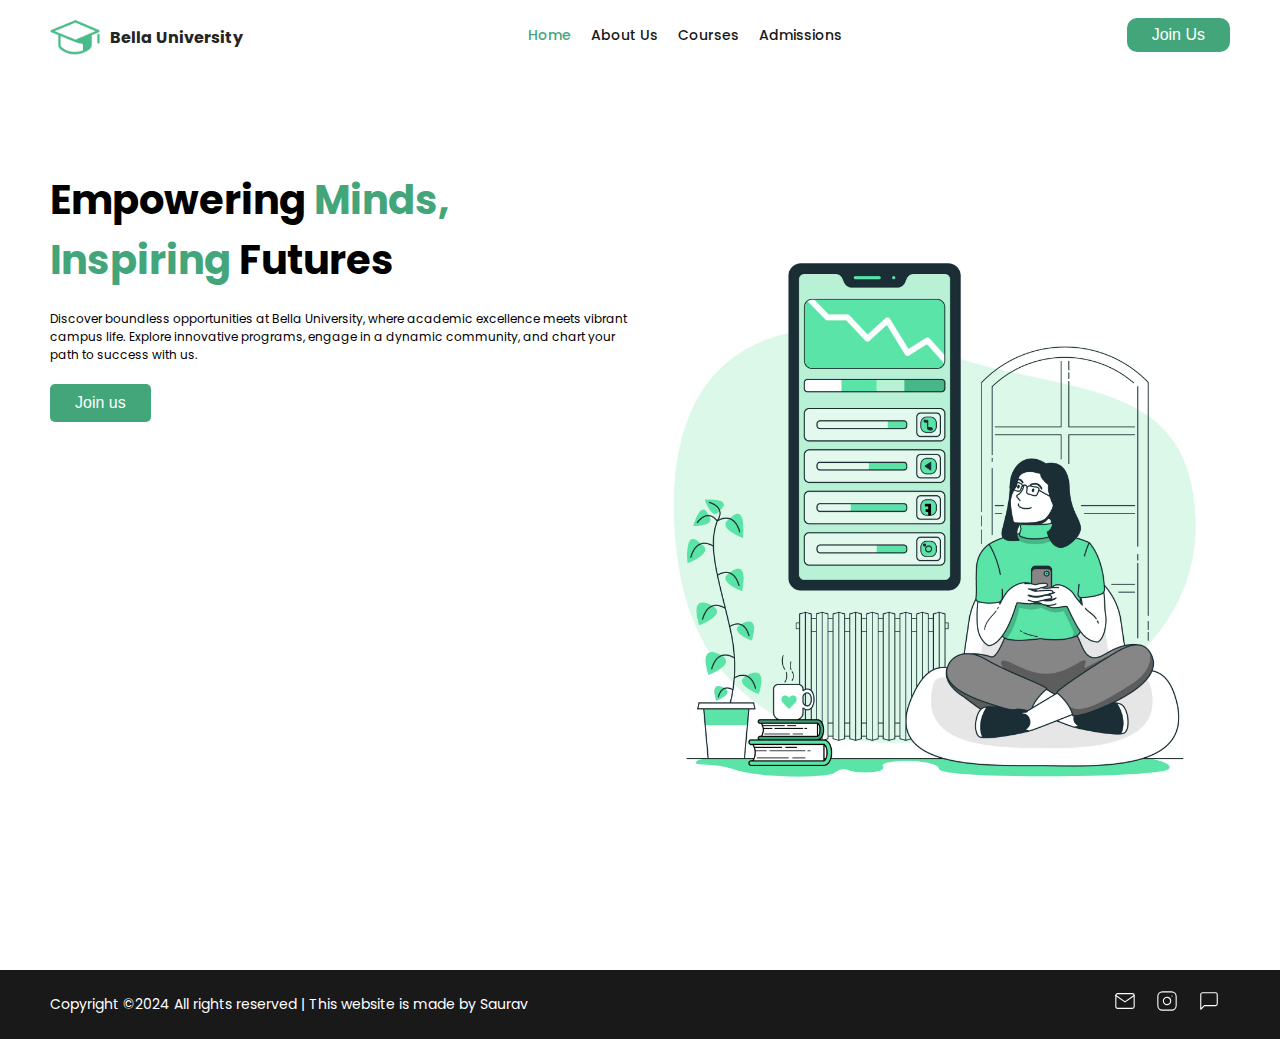
==== index.html @ 1e6ecb29 "first commit" ====
<!DOCTYPE html>
<html lang="en">
  <head>
    <meta charset="UTF-8" />
    <meta name="viewport" content="width=device-width, initial-scale=1.0" />
    <title>Bella University</title>
    <link rel="preconnect" href="https://fonts.googleapis.com" />
    <link rel="preconnect" href="https://fonts.gstatic.com" crossorigin />
    <link
      href="https://fonts.googleapis.com/css2?family=Poppins:ital,wght@0,100;0,200;0,300;0,400;0,500;0,600;0,700;0,800;0,900;1,100;1,200;1,300;1,400;1,500;1,600;1,700;1,800;1,900&display=swap"
      rel="stylesheet"
    />
    <link rel="stylesheet" href="style.css" />
  </head>
  <body>
    <nav>
      <!-- Nav Logo -->
      <div class="logo_div">
        <img src="Images/logo.png" alt="logo" width="50px" />
        <p>Bella University</p>
      </div>

      <!-- Nav Links -->
      <ul>
        <li>
          <a style="color: #43a67b" href="index.html">Home</a>
        </li>
        <li>
          <a href="about.html">About Us</a>
        </li>
        <li>
          <a href="courses.html">Courses</a>
        </li>
        <li>
          <a href="admissions.html">Admissions</a>
        </li>
      </ul>

      <!-- Nav Button -->
      <div>
        <button>Join Us</button>
      </div>

      <!-- Hamburger -->

      <svg
        id="hamburger"
        xmlns="http://www.w3.org/2000/svg"
        width="22"
        height="22"
        viewBox="0 0 24 24"
        fill="none"
        stroke="currentColor"
        stroke-width="2"
        stroke-linecap="round"
        stroke-linejoin="round"
        class="feather feather-menu"
      >
        <line x1="3" y1="12" x2="21" y2="12"></line>
        <line x1="3" y1="6" x2="21" y2="6"></line>
        <line x1="3" y1="18" x2="21" y2="18"></line>
      </svg>
    </nav>

    <header>
      <div class="hero_head_div">
        <h1>
          Empowering
          <span class="highlight_text"
            >Minds,<br class="responsive" />
            Inspiring</span
          >
          Futures
        </h1>
        <h2>
          Discover boundless opportunities at Bella University, where academic
          excellence meets vibrant campus life. Explore innovative programs,
          engage in a dynamic community, and chart your path to success with us.
        </h2>
        <button class="header_btn">Join us</button>
      </div>
      <div class="hero_img_div">
        <img width="100%" src="Images/hero.jpg" alt="hero" />
      </div>
    </header>
    <footer>
      <!-- <ul class="footer_links">
        <li>
          <a href="index.html">Home</a>
        </li>
        <li>
          <a href="index.html">About Us</a>
        </li>
        <li>
          <a href="index.html">Cources</a>
        </li>
        <li>
          <a href="index.html">Admissions</a>
        </li>
      </ul> -->

      <!-- Social Media -->
      <ul class="footer_social">
        <li>
          <svg
            xmlns="http://www.w3.org/2000/svg"
            width="22"
            height="22"
            viewBox="0 0 24 24"
            fill="none"
            stroke="currentColor"
            stroke-width="1.2"
            stroke-linecap="round"
            stroke-linejoin="round"
            class="feather feather-mail"
          >
            <path
              d="M4 4h16c1.1 0 2 .9 2 2v12c0 1.1-.9 2-2 2H4c-1.1 0-2-.9-2-2V6c0-1.1.9-2 2-2z"
            ></path>
            <polyline points="22,6 12,13 2,6"></polyline>
          </svg>
        </li>
        <li>
          <svg
            xmlns="http://www.w3.org/2000/svg"
            width="22"
            height="22"
            viewBox="0 0 24 24"
            fill="none"
            stroke="currentColor"
            stroke-width="1.2"
            stroke-linecap="round"
            stroke-linejoin="round"
            class="feather feather-instagram"
          >
            <rect x="2" y="2" width="20" height="20" rx="5" ry="5"></rect>
            <path d="M16 11.37A4 4 0 1 1 12.63 8 4 4 0 0 1 16 11.37z"></path>
            <line x1="17.5" y1="6.5" x2="17.51" y2="6.5"></line>
          </svg>
        </li>
        <li>
          <svg
            xmlns="http://www.w3.org/2000/svg"
            width="22"
            height="22"
            viewBox="0 0 24 24"
            fill="none"
            stroke="currentColor"
            stroke-width="1.2"
            stroke-linecap="round"
            stroke-linejoin="round"
            class="feather feather-message-square"
          >
            <path
              d="M21 15a2 2 0 0 1-2 2H7l-4 4V5a2 2 0 0 1 2-2h14a2 2 0 0 1 2 2z"
            ></path>
          </svg>
        </li>
      </ul>

      <div class="footer_copyright">
        <p>
          Copyright &copy;2024 All rights reserved | This website is made by
          Saurav
        </p>
      </div>
    </footer>
    <script src="script.js"></script>
  </body>
</html>
---- style.css ----
/* 
    Primary Color: #43a67b;
*/

* {
  margin: 0;
  padding: 0;
  box-sizing: border-box;
}

html {
  font-size: 62.5%;
}

body {
  font-family: "Poppins", sans-serif;
  font-size: 1.6rem;
}

a {
  text-decoration: none;
}
button {
  outline: none;
  border: none;
  cursor: pointer;
}
ul {
  list-style: none;
}

.highlight_text {
  color: #43a67b;
}
nav {
  display: flex;
  justify-content: space-between;
  align-items: center;
  padding: 1rem 5rem;
  color: #191919;
}

#hamburger {
  display: none;
}

.logo_div {
  display: flex;
  align-items: center;
}

.logo_div p {
  margin: 5px 0 0 1rem;
  font-weight: bold;
  color: rgb(36, 36, 36);
}

nav ul {
  display: flex;
  list-style: none;
  font-weight: 500;
  font-size: 1.4rem;
}

nav ul a {
  color: #191919;
  margin: 0 10px;
  transition: 0.2s color;
}

nav ul a:hover {
  color: #43a67b;
}

nav button {
  background: #43a67b;
  color: white;
  padding: 8px 25px;
  border-radius: 10px;
  font-size: 1.6rem;
  cursor: pointer;
  transition: 0.2s outline;
}

header {
  display: flex;
  justify-content: space-between;
  min-height: 100vh;
  padding: 0 5rem;
}

.hero_head_div {
  width: 50%;
  padding: 10rem 0 0 0;
}

.hero_head_div h1 {
  font-size: 4rem;
}

.hero_head_div h2 {
  font-size: 1.2rem;
  font-weight: 400;
  margin: 2rem 0;
}

.header_btn {
  background: #43a67b;
  padding: 10px 25px;
  color: white;
  border-radius: 5px;
  font-size: 1.6rem;
}
.hero_img_div {
  display: flex;
  align-items: center;
  transform: scaleX(-1);
  width: 50%;
}

footer {
  display: flex;
  flex-direction: row-reverse;
  justify-content: space-between;
  align-items: center;
  background: #191919;
  color: white;
  padding: 2rem 5rem;
}

.footer_links,
.footer_social {
  display: flex;
  justify-content: center;
  list-style: none;
}

.footer_links li a {
  color: #191919;
  margin: 0 1rem;
}

.footer_social li svg {
  margin: 0 1rem;
  cursor: pointer;
  transition: 0.2s all;
}

.footer_social li svg:hover {
  color: #43a67b;
  transform: scale(1.1);
}

.footer_copyright {
  /* width: max-content;
  margin: auto; */
  font-size: 1.4rem;
  text-align: center;
}

/* Responsive */

@media screen and (max-width: 800px) {
  .responsive {
    display: none;
  }
  nav ul,
  nav button {
    display: none;
  }

  nav {
    padding: 1rem 2rem;
  }

  #hamburger {
    display: block;
  }

  footer {
    flex-direction: column;
  }

  header {
    flex-direction: column-reverse;
    padding: 5rem 2rem;
  }

  header .hero_img_div {
    width: 100%;
  }
  header .hero_head_div {
    width: 100%;
    padding: 1rem;
  }

  header .hero_head_div h1 {
    font-size: 3rem;
  }
}

@media screen and (max-width: 800px) {
  header .hero_head_div h1 {
    font-size: 2.5rem;
  }
}
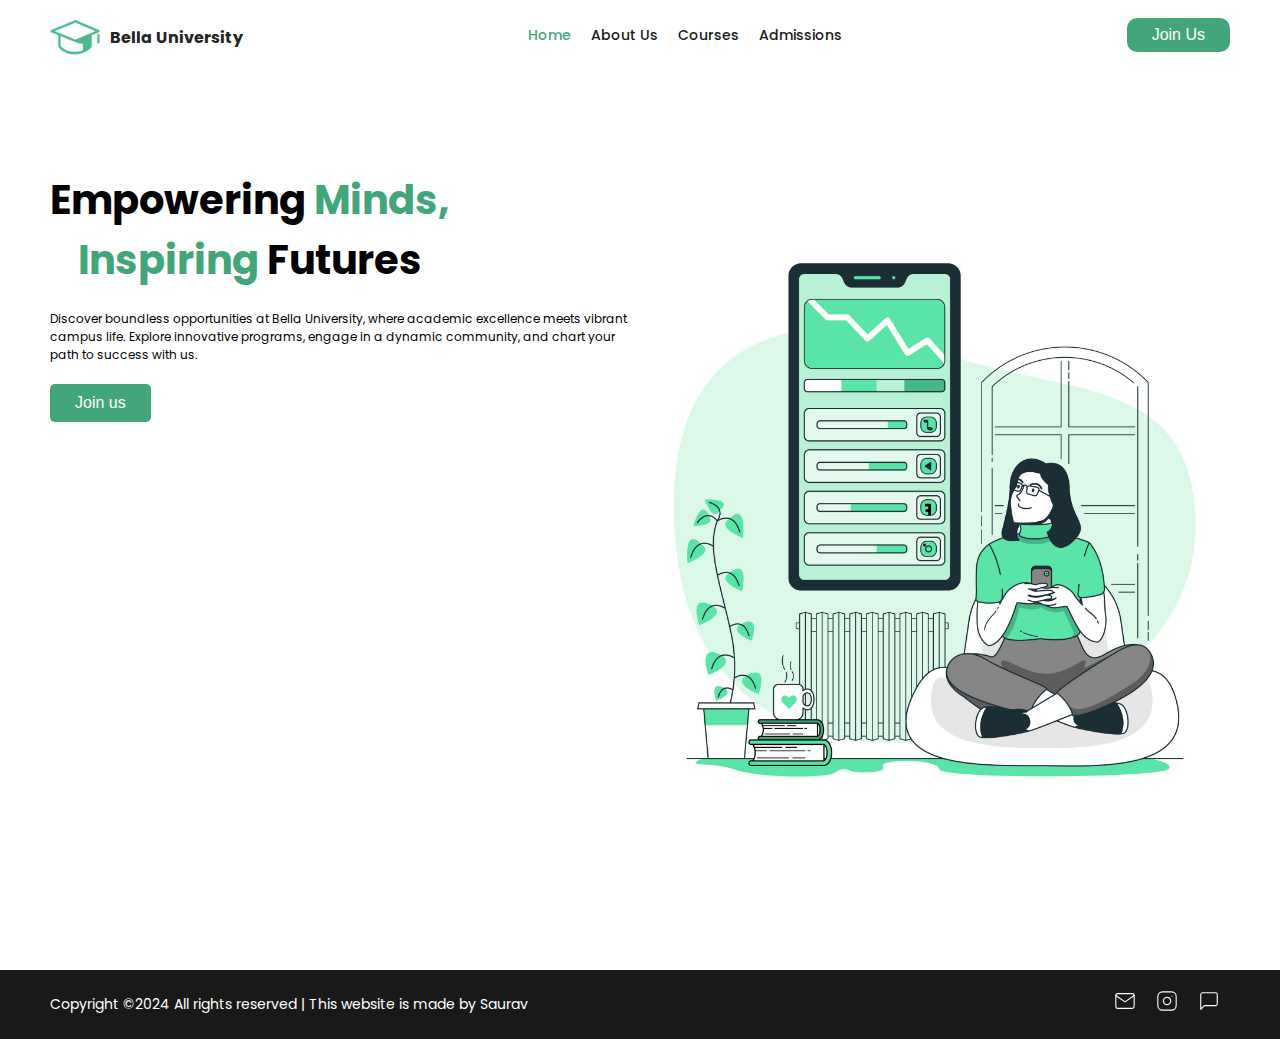
==== commit 68d363f6: "Completed" ====
--- a/index.html
+++ b/index.html
@@ -10,6 +10,7 @@
       href="https://fonts.googleapis.com/css2?family=Poppins:ital,wght@0,100;0,200;0,300;0,400;0,500;0,600;0,700;0,800;0,900;1,100;1,200;1,300;1,400;1,500;1,600;1,700;1,800;1,900&display=swap"
       rel="stylesheet"
     />
+    <link rel="shortcut icon" href="Images/logo.png" type="image/x-icon" />
     <link rel="stylesheet" href="style.css" />
   </head>
   <body>
@@ -21,7 +22,7 @@
       </div>
 
       <!-- Nav Links -->
-      <ul>
+      <ul class="nav_links">
         <li>
           <a style="color: #43a67b" href="index.html">Home</a>
         </li>
@@ -37,7 +38,7 @@
       </ul>
 
       <!-- Nav Button -->
-      <div>
+      <div class="nav_btn">
         <button>Join Us</button>
       </div>
 
--- a/style.css
+++ b/style.css
@@ -29,9 +29,25 @@
   list-style: none;
 }
 
+h1 {
+  width: fit-content;
+  text-align: center;
+}
+
+input::-webkit-outer-spin-button,
+input::-webkit-inner-spin-button {
+  -webkit-appearance: none;
+  margin: 0;
+}
+
 .highlight_text {
   color: #43a67b;
 }
+
+.responsive_nav {
+  display: none;
+}
+
 nav {
   display: flex;
   justify-content: space-between;
@@ -164,8 +180,37 @@
   .responsive {
     display: none;
   }
-  nav ul,
-  nav button {
+
+  .nav_links_responsive_hamburger {
+    display: block;
+    padding: 5rem 0;
+    font-size: 2rem;
+  }
+
+  .nav_links_responsive_hamburger li {
+    margin: 1rem 0;
+  }
+
+  .nav_responsive_hamburger {
+    height: 100vh;
+    flex-direction: column;
+    justify-content: flex-start;
+    align-items: flex-start;
+    position: fixed;
+    width: 100%;
+    z-index: 10;
+    top: 0;
+    left: 0;
+    background: white;
+  }
+
+  .hamburger_res {
+    position: absolute;
+    top: 23.7px;
+    right: 2rem;
+  }
+  nav button,
+  nav ul {
     display: none;
   }
 
@@ -179,6 +224,10 @@
 
   footer {
     flex-direction: column;
+  }
+
+  footer .footer_copyright {
+    margin-top: 1rem;
   }
 
   header {
@@ -197,10 +246,26 @@
   header .hero_head_div h1 {
     font-size: 3rem;
   }
-}
-
-@media screen and (max-width: 800px) {
+  .admissions_container {
+    flex-direction: column;
+  }
+  .admissions_container .admissions_form_div {
+    flex-basis: 100%;
+    width: 100%;
+  }
+  form input {
+    width: 100%;
+  }
+  .admissions_container {
+    padding: 1rem 2rem;
+  }
+}
+
+@media screen and (max-width: 500px) {
   header .hero_head_div h1 {
     font-size: 2.5rem;
   }
-}
+  h1 {
+    font-size: 2.5rem !important;
+  }
+}
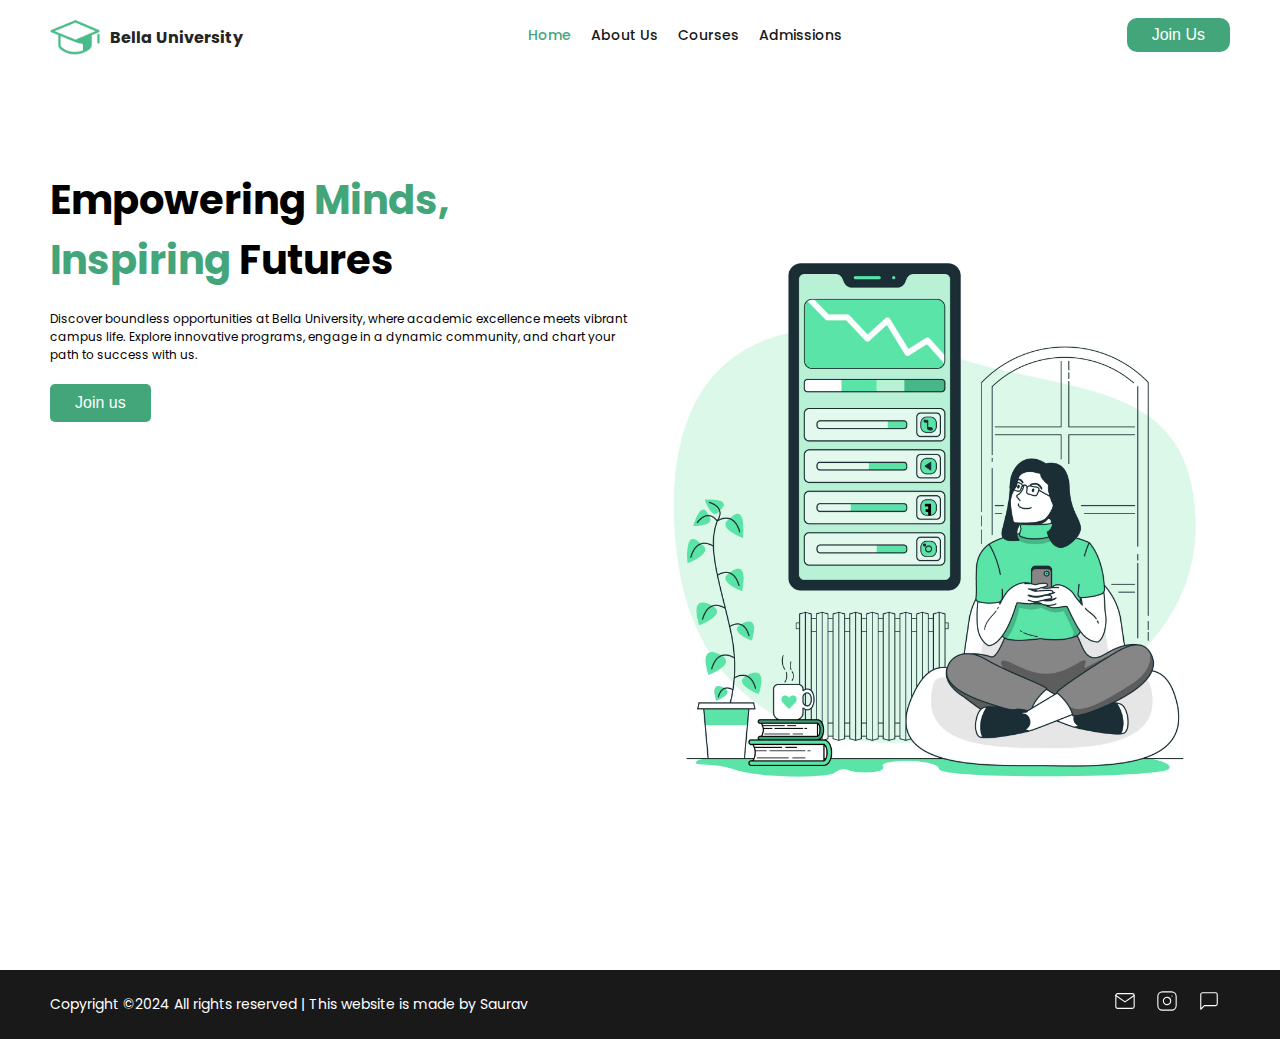
==== commit 5e368163: "Fixed minor problems in ui" ====
--- a/index.html
+++ b/index.html
@@ -68,8 +68,7 @@
         <h1>
           Empowering
           <span class="highlight_text"
-            >Minds,<br class="responsive" />
-            Inspiring</span
+            >Minds,<br class="responsive" />Inspiring</span
           >
           Futures
         </h1>
--- a/style.css
+++ b/style.css
@@ -112,6 +112,7 @@
 
 .hero_head_div h1 {
   font-size: 4rem;
+  text-align: left;
 }
 
 .hero_head_div h2 {
